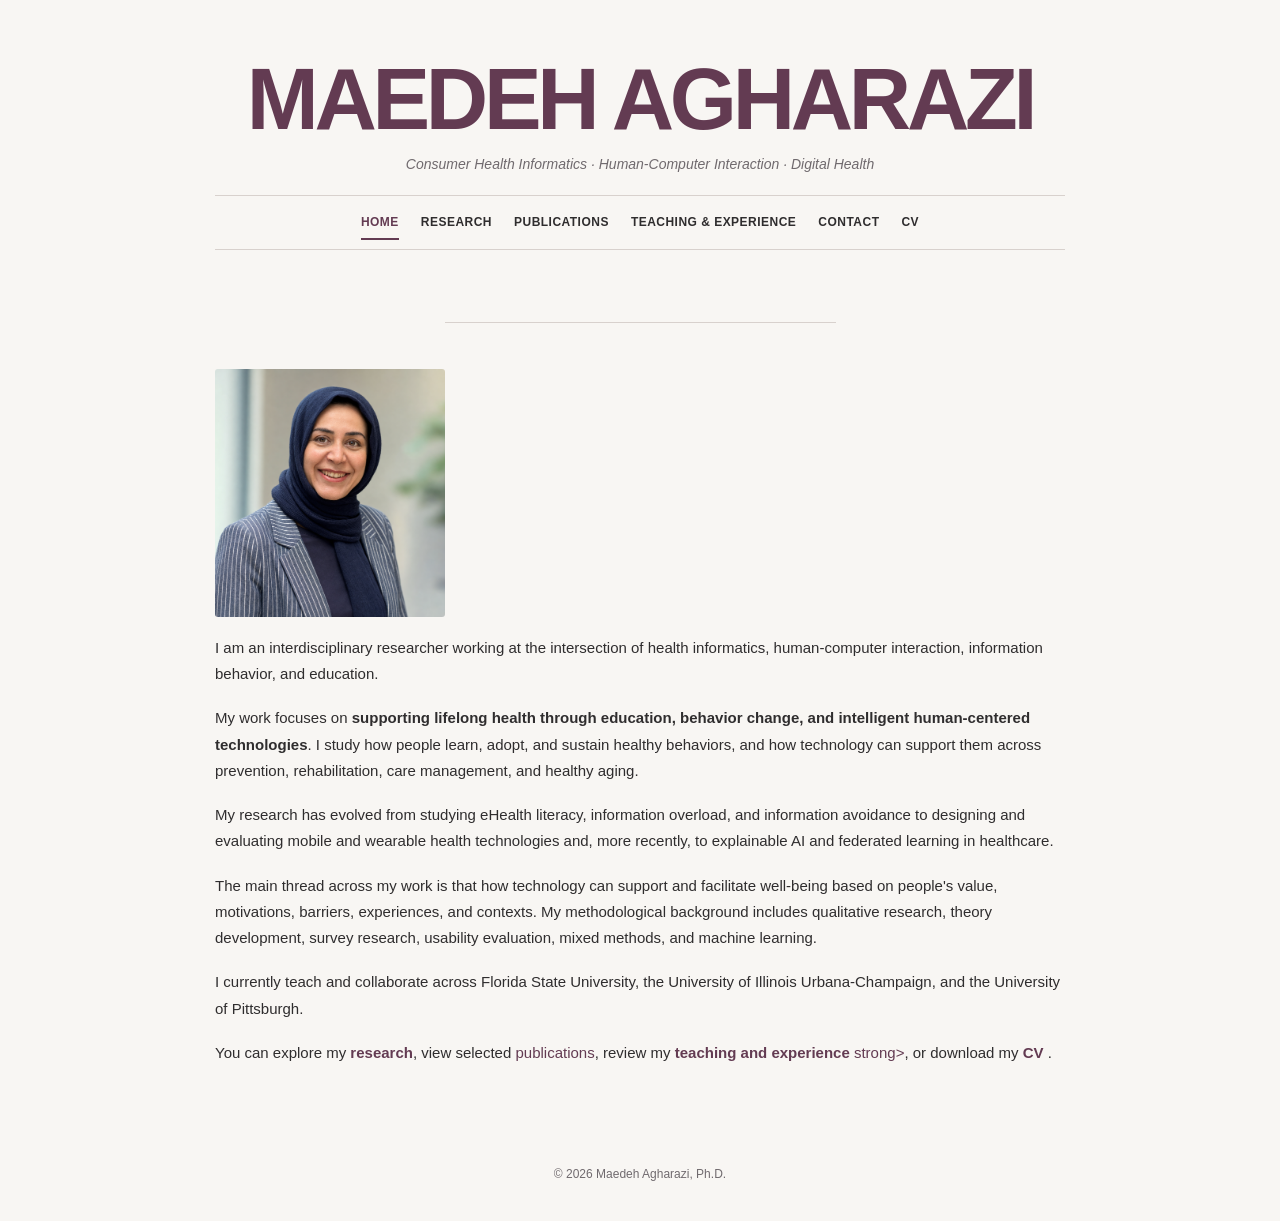
==== index.html @ a7dccb65 "Emphasize key sections with strong HTML tags Updated the HTML content to emphasize 'research', 'teac" ====
<!doctype html><html lang="en">
  <head>
    <meta charset="utf-8">
    <meta name="viewport" content="width=device-width,initial-scale=1">
    <title>Maedeh Agharazi, Ph.D.</title>
    <link rel="stylesheet" href="styles.css">
  </head>
  <body>
    <main class="site-shell">
      <header class="site-header">
        <h1 class="site-title">Maedeh Agharazi</h1>
    <p class="site-subtitle">Consumer Health Informatics · Human-Computer Interaction · Digital Health</p>
    <nav class="nav">
      <a href="index.html" aria-current="page">
      Home</a>
      <a href="research.html">
        Research</a>
      <a href="publications.html">
          Publications</a>
      <a href="experience.html">
            Teaching & Experience</a>
      <a href="contact.html">
              Contact</a>
      <a href="assets/Maedeh-Agharazi-CV.pdf" target="_blank" rel="noopener">
                CV</a>
    </nav>
  </header>
    <div class="rule">
      
    </div>
<div class="home-intro">
  <img
    class="headshot"
    src="assets/headshot.jpg"
    alt="Maedeh Agharazi">
</div>
      <div class="bio">
<p>I am an interdisciplinary researcher working at the intersection of health informatics, human-computer interaction, information behavior, and education.</p>
<p>My work focuses on <strong>supporting lifelong health through education, behavior change, and intelligent human-centered technologies</strong>. I study how people learn, adopt, and sustain healthy behaviors, and how technology can support them across prevention, rehabilitation, care management, and healthy aging.</p>
<p>My research has evolved from studying eHealth literacy, information overload, and information avoidance to designing and evaluating mobile and wearable health technologies and, more recently, to explainable AI and federated learning in healthcare.</p>
<p>The main thread across my work is that how technology can support and facilitate well-being based on people's value, motivations, barriers, experiences, and contexts. My methodological background includes qualitative research, theory development, survey research, usability evaluation, mixed methods, and machine learning.</p>
<p>I currently teach and collaborate across Florida State University, the University of Illinois Urbana-Champaign, and the University of Pittsburgh.</p>
<p>You can explore my 
  <a href="research.html">
    <strong>research</strong></a>, view selected 
  <a href="publications.html">
    publications</a>, review my <a href="experience.html">
       <strong>teaching and experience </strong>strong></a>, or download my <a href="assets/Maedeh-Agharazi-CV.pdf"><strong>CV</strong>
      </a>.</p>
</div>
    </section>
    </main>
    <footer class="footer">© 2026 Maedeh Agharazi, Ph.D.</footer>
  </body>
</html>
---- styles.css ----
:root {
  /* Primary brand colors */
  --plum: #633b52;
  --plum-dark: #482a3b;
  --plum-light: #eee5ea;

  /* Supporting colors */
  --sage: #657166;
  --sage-light: #e7ebe6;
  --beige: #ddd0c8;

  /* Text and structural colors */
  --ink: #2f2d2e;
  --muted: #706a6e;
  --line: #d8d1cd;

  /* Backgrounds */
  --page: #f8f6f3;
  --surface: #ffffff;
  --surface-warm: #f0eae5;

  /* Layout */
  --content-width: 850px;
}

/* Base styles */

*,
*::before,
*::after {
  box-sizing: border-box;
}

html {
  scroll-behavior: smooth;
}

body {
  margin: 0;
  background: var(--page);
  color: var(--ink);
  font-family: Aptos, "Segoe UI", Arial, sans-serif;
  font-size: 15px;
  line-height: 1.75;
}

img {
  max-width: 100%;
}

a {
  color: var(--plum);
  text-decoration: none;
  text-underline-offset: 4px;
  transition:
    color 0.2s ease,
    text-decoration-color 0.2s ease;
}

a:hover,
a:focus-visible {
  color: var(--plum-dark);
  text-decoration: underline;
  text-decoration-color: var(--beige);
}

a:focus-visible,
button:focus-visible,
.button:focus-visible {
  outline: 3px solid var(--beige);
  outline-offset: 3px;
}

/* Main layout */

.site-shell {
  width: min(100% - 56px, var(--content-width));
  margin: 0 auto;
  padding: 58px 0 80px;
}

/* Header */

.site-header {
  text-align: center;
}

.site-title {
  margin: 0;
  color: var(--plum);
  font-family: Aptos, "Segoe UI", Arial, sans-serif;
  font-size: clamp(3rem, 7vw, 5.4rem);
  font-weight: 600;
  line-height: 0.95;
  letter-spacing: -0.05em;
  text-transform: uppercase;
}

.site-subtitle {
  margin: 12px 0 18px;
  color: var(--muted);
  font-family: Aptos, "Segoe UI", Arial, sans-serif;
  font-size: 14px;
  font-style: italic;
}

/* Navigation */

.nav {
  display: flex;
  flex-wrap: wrap;
  justify-content: center;
  gap: 8px 22px;
  padding: 12px 0;
  border-top: 1px solid var(--line);
  border-bottom: 1px solid var(--line);
}

.nav a {
  position: relative;
  padding: 4px 0;
  color: var(--ink);
  font-size: 12px;
  font-weight: 700;
  letter-spacing: 0.04em;
  text-transform: uppercase;
}

.nav a:hover,
.nav a:focus-visible {
  color: var(--plum);
  text-decoration: none;
}

.nav a[aria-current="page"] {
  color: var(--plum);
}

.nav a[aria-current="page"]::after {
  position: absolute;
  right: 0;
  bottom: -3px;
  left: 0;
  height: 2px;
  background: var(--plum);
  content: "";
}

/* Decorative divider */

.rule {
  width: 46%;
  height: 1px;
  margin: 72px auto 46px;
  background: var(--line);
}

/* Page headings */

.page-heading {
  margin: 0 0 34px;
  color: var(--plum);
  font-family: Aptos, "Segoe UI", Arial, sans-serif;
  font-size: 32px;
  font-weight: 500;
  line-height: 1.25;
}

.section-block {
  margin: 0 0 44px;
}

.section-block h2 {
  margin: 0 0 12px;
  color: var(--plum);
  font-family: Aptos, "Segoe UI", Arial, sans-serif;
  font-size: 22px;
  font-weight: 600;
  line-height: 1.35;
}

.section-block h3 {
  color: var(--plum);
  font-family: Aptos, "Segoe UI", Arial, sans-serif;
}

/* Home introduction and wrapped headshot */

.home-intro {
  display: flow-root;
}

.headshot {
  float: left;
  width: 230px;
  height: auto;
  aspect-ratio: 1 / 1.08;
  margin: 0 30px 18px 0;
  border-radius: 3px;
  object-fit: cover;
  object-position: center;
}

.bio p {
  margin: 0 0 18px;
}

/* Research pillars */

.pillars {
  display: grid;
  grid-template-columns: repeat(2, minmax(0, 1fr));
  gap: 18px 28px;
}

.pillar {
  padding-left: 15px;
  border-left: 3px solid var(--sage);
}

.pillar strong {
  color: var(--plum);
}

.process {
  margin-top: 16px;
  color: var(--muted);
}

.process span {
  color: var(--plum);
  font-weight: 700;
}

/* Publications */

.pub,
.timeline-item {
  display: grid;
  gap: 18px;
  padding: 16px 0;
  border-bottom: 1px solid var(--line);
}

.pub {
  grid-template-columns: 64px minmax(0, 1fr);
}

.timeline-item {
  grid-template-columns: 120px minmax(0, 1fr);
}

.pub:first-of-type,
.timeline-item:first-of-type {
  border-top: 1px solid var(--line);
}

.pub-year,
.timeline-date {
  color: var(--plum);
  font-weight: 700;
}

.pub-title,
.timeline-role {
  font-weight: 700;
}

.pub-title a {
  color: var(--ink);
}

.pub-title a:hover,
.pub-title a:focus-visible {
  color: var(--plum);
}

.pub-meta {
  color: var(--muted);
  font-size: 14px;
}

.pub-meta a {
  color: var(--plum);
  font-weight: 600;
}

/* Highlight and contact boxes */

.highlight-box {
  padding: 22px 24px;
  background: var(--sage-light);
  border-left: 4px solid var(--sage);
}

.contact-box {
  padding: 24px;
  background: var(--sage-light);
  border-left: 4px solid var(--sage);
}

/* Buttons */

button,
.button {
  display: inline-block;
  padding: 10px 18px;
  border: 1px solid var(--plum);
  border-radius: 3px;
  background: var(--plum);
  color: var(--surface);
  font: inherit;
  font-weight: 600;
  cursor: pointer;
  transition:
    background-color 0.2s ease,
    border-color 0.2s ease;
}

button:hover,
.button:hover {
  border-color: var(--plum-dark);
  background: var(--plum-dark);
  color: var(--surface);
  text-decoration: none;
}

/* Footer */

.footer {
  width: min(100% - 56px, var(--content-width));
  margin: 0 auto;
  padding: 0 0 36px;
  color: var(--muted);
  font-size: 12px;
  text-align: center;
}

/* Mobile layout */

@media (max-width: 720px) {
  .site-shell {
    width: min(100% - 40px, var(--content-width));
    padding: 38px 0 60px;
  }

  .site-title {
    font-size: clamp(2.7rem, 14vw, 3.5rem);
  }

  .site-subtitle {
    line-height: 1.5;
  }

  .nav {
    gap: 6px 16px;
  }

  .rule {
    width: 70%;
    margin: 54px auto 34px;
  }

  .headshot {
    float: none;
    width: min(100%, 320px);
    margin: 0 auto 24px;
  }

  .pillars {
    grid-template-columns: 1fr;
  }

  .timeline-item {
    grid-template-columns: 1fr;
    gap: 4px;
  }
}

@media (max-width: 480px) {
  body {
    font-size: 14px;
  }

  .site-shell,
  .footer {
    width: min(100% - 32px, var(--content-width));
  }

  .pub {
    grid-template-columns: 1fr;
    gap: 4px;
  }

  .page-heading {
    font-size: 28px;
  }
}
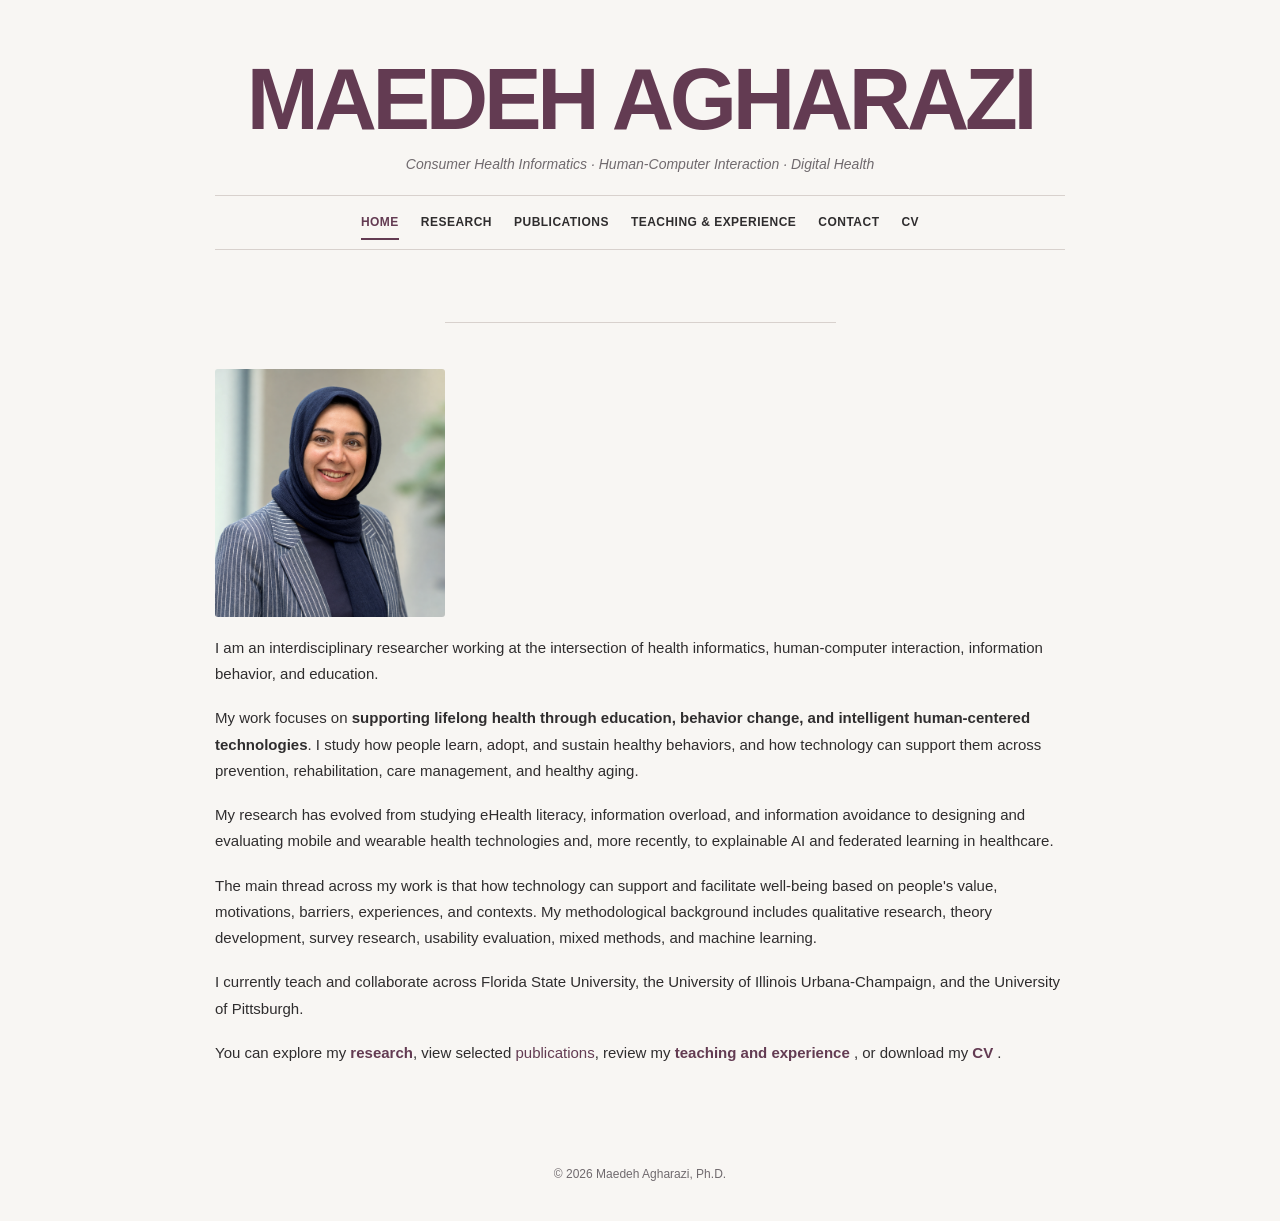
==== commit e2da0f43: "Fix HTML closing tag for teaching and experience link" ====
--- a/index.html
+++ b/index.html
@@ -45,7 +45,7 @@
     <strong>research</strong></a>, view selected 
   <a href="publications.html">
     publications</a>, review my <a href="experience.html">
-       <strong>teaching and experience </strong>strong></a>, or download my <a href="assets/Maedeh-Agharazi-CV.pdf"><strong>CV</strong>
+       <strong>teaching and experience </strong></a>, or download my <a href="assets/Maedeh-Agharazi-CV.pdf"><strong>CV</strong>
       </a>.</p>
 </div>
     </section>
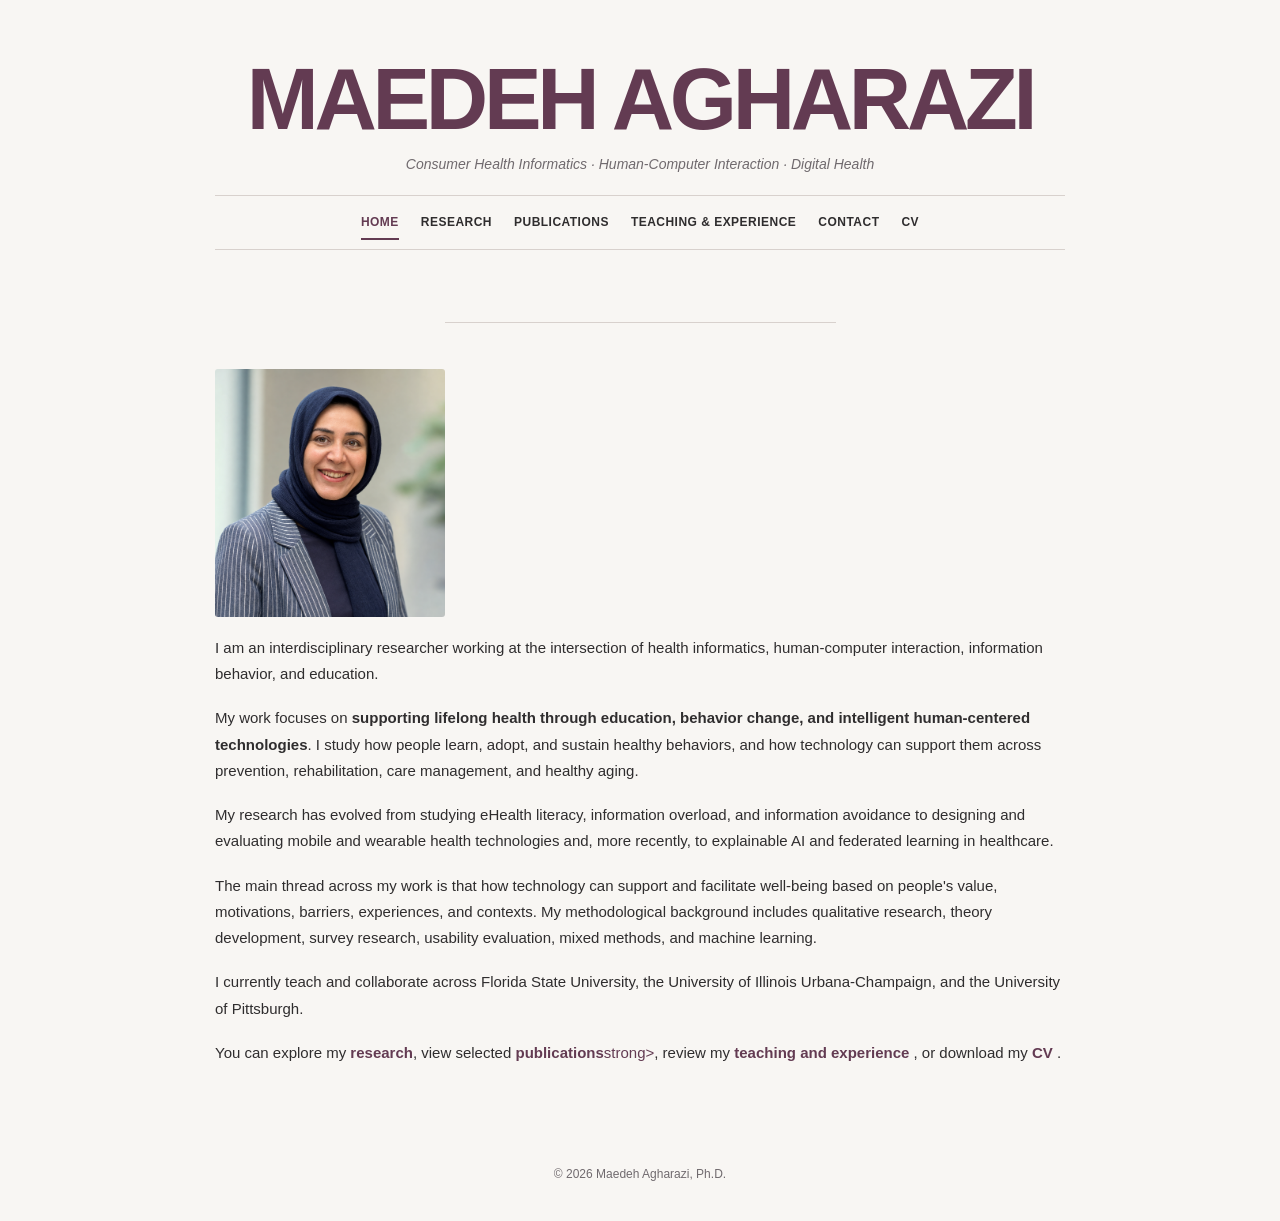
==== commit b29de686: "Correct HTML structure for publications link Fixed HTML formatting for publications link." ====
--- a/index.html
+++ b/index.html
@@ -1,4 +1,5 @@
-<!doctype html><html lang="en">
+<!doctype html>
+<html lang="en">
   <head>
     <meta charset="utf-8">
     <meta name="viewport" content="width=device-width,initial-scale=1">
@@ -44,7 +45,7 @@
   <a href="research.html">
     <strong>research</strong></a>, view selected 
   <a href="publications.html">
-    publications</a>, review my <a href="experience.html">
+   <strong> publications</strong>strong></a>, review my <a href="experience.html">
        <strong>teaching and experience </strong></a>, or download my <a href="assets/Maedeh-Agharazi-CV.pdf"><strong>CV</strong>
       </a>.</p>
 </div>
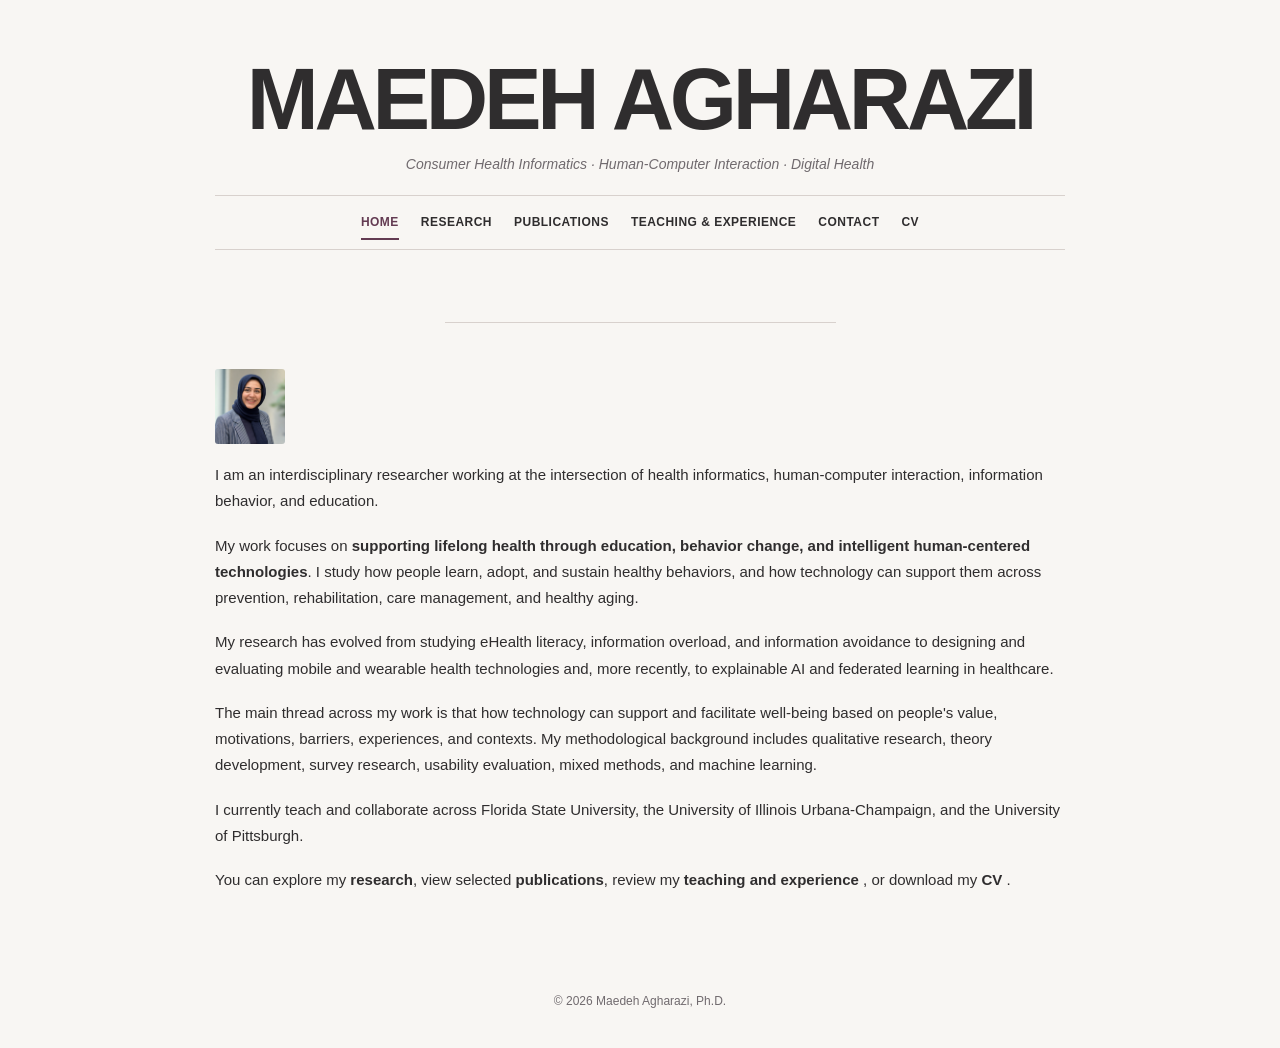
==== commit e313b8ad: "Refactor bio section for improved readability Split a long paragraph into two for better readability" ====
--- a/index.html
+++ b/index.html
@@ -37,7 +37,8 @@
 </div>
       <div class="bio">
 <p>I am an interdisciplinary researcher working at the intersection of health informatics, human-computer interaction, information behavior, and education.</p>
-<p>My work focuses on <strong>supporting lifelong health through education, behavior change, and intelligent human-centered technologies</strong>. I study how people learn, adopt, and sustain healthy behaviors, and how technology can support them across prevention, rehabilitation, care management, and healthy aging.</p>
+<p>My work focuses on <strong>supporting lifelong health through education, behavior change, and intelligent human-centered technologies</strong>.
+  I study how people learn, adopt, and sustain healthy behaviors, and how technology can support them across prevention, rehabilitation, care management, and healthy aging.</p>
 <p>My research has evolved from studying eHealth literacy, information overload, and information avoidance to designing and evaluating mobile and wearable health technologies and, more recently, to explainable AI and federated learning in healthcare.</p>
 <p>The main thread across my work is that how technology can support and facilitate well-being based on people's value, motivations, barriers, experiences, and contexts. My methodological background includes qualitative research, theory development, survey research, usability evaluation, mixed methods, and machine learning.</p>
 <p>I currently teach and collaborate across Florida State University, the University of Illinois Urbana-Champaign, and the University of Pittsburgh.</p>
@@ -45,7 +46,7 @@
   <a href="research.html">
     <strong>research</strong></a>, view selected 
   <a href="publications.html">
-   <strong> publications</strong>strong></a>, review my <a href="experience.html">
+   <strong> publications</strong></a>, review my <a href="experience.html">
        <strong>teaching and experience </strong></a>, or download my <a href="assets/Maedeh-Agharazi-CV.pdf"><strong>CV</strong>
       </a>.</p>
 </div>
--- a/styles.css
+++ b/styles.css
@@ -45,11 +45,11 @@
 }
 
 img {
-  max-width: 100%;
+  max-width: 70px;
 }
 
 a {
-  color: var(--plum);
+  color: var(--ink);
   text-decoration: none;
   text-underline-offset: 4px;
   transition:
@@ -87,7 +87,7 @@
 
 .site-title {
   margin: 0;
-  color: var(--plum);
+  color: var(--ink);
   font-family: Aptos, "Segoe UI", Arial, sans-serif;
   font-size: clamp(3rem, 7vw, 5.4rem);
   font-weight: 600;
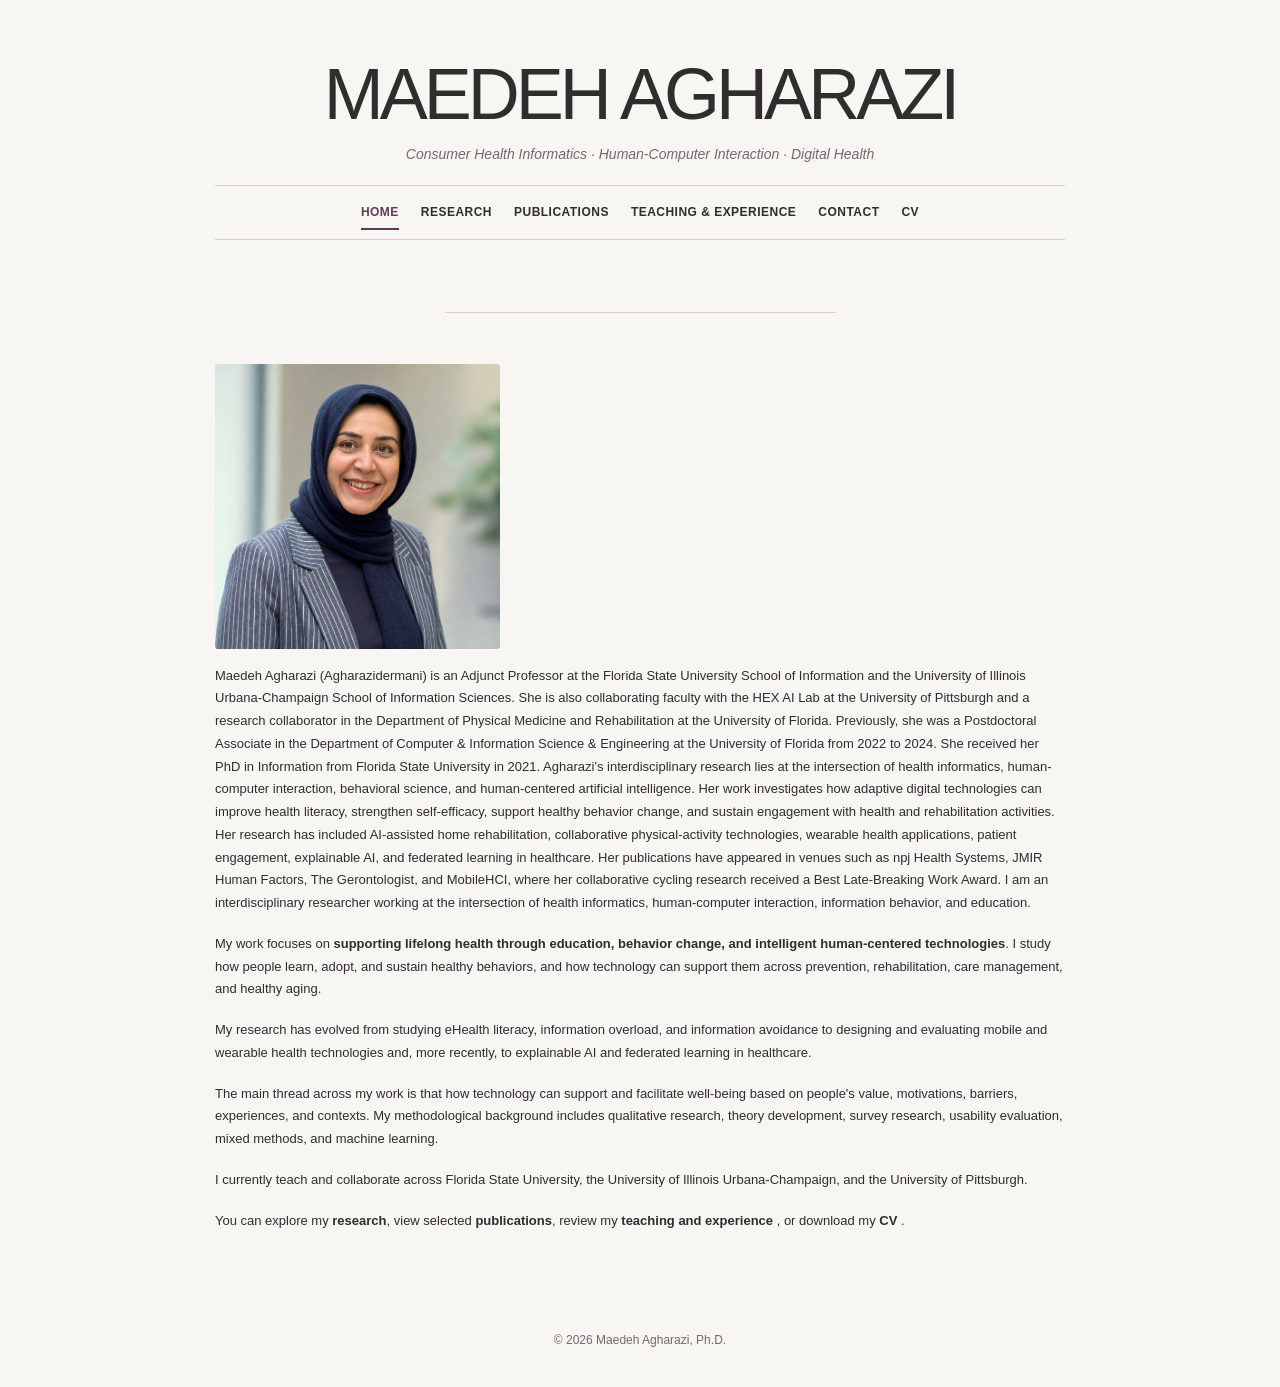
==== commit d4e0ed66: "Enhance bio section Expanded the bio section to include detailed information about Maedeh Agharazi's" ====
--- a/index.html
+++ b/index.html
@@ -36,7 +36,12 @@
     alt="Maedeh Agharazi">
 </div>
       <div class="bio">
-<p>I am an interdisciplinary researcher working at the intersection of health informatics, human-computer interaction, information behavior, and education.</p>
+<p>Maedeh Agharazi (Agharazidermani) is an Adjunct Professor at the Florida State University School of Information and the University of Illinois Urbana-Champaign School of Information Sciences. She is also collaborating faculty with the HEX AI Lab at the University of Pittsburgh and a research collaborator in the Department of Physical Medicine and Rehabilitation at the University of Florida. Previously, she was a Postdoctoral Associate in the Department of Computer & Information Science & Engineering at the University of Florida from 2022 to 2024. She received her PhD in Information from Florida State University in 2021.
+Agharazi’s interdisciplinary research lies at the intersection of health informatics, human-computer interaction, behavioral science, and human-centered artificial intelligence. Her work investigates how adaptive digital technologies can improve health literacy, strengthen self-efficacy, support healthy behavior change, and sustain engagement with health and rehabilitation activities. Her research has included AI-assisted home rehabilitation, collaborative physical-activity technologies, wearable health applications, patient engagement, explainable AI, and federated learning in healthcare.
+  Her publications have appeared in venues such as npj Health Systems, JMIR Human Factors, The Gerontologist, and MobileHCI, where her collaborative cycling research received a Best Late-Breaking Work Award.
+
+  
+  I am an interdisciplinary researcher working at the intersection of health informatics, human-computer interaction, information behavior, and education.</p>
 <p>My work focuses on <strong>supporting lifelong health through education, behavior change, and intelligent human-centered technologies</strong>.
   I study how people learn, adopt, and sustain healthy behaviors, and how technology can support them across prevention, rehabilitation, care management, and healthy aging.</p>
 <p>My research has evolved from studying eHealth literacy, information overload, and information avoidance to designing and evaluating mobile and wearable health technologies and, more recently, to explainable AI and federated learning in healthcare.</p>
--- a/styles.css
+++ b/styles.css
@@ -40,12 +40,12 @@
   background: var(--page);
   color: var(--ink);
   font-family: Aptos, "Segoe UI", Arial, sans-serif;
-  font-size: 15px;
+  font-size: 13px;
   line-height: 1.75;
 }
 
 img {
-  max-width: 70px;
+  max-width: 270px;
 }
 
 a {
@@ -89,10 +89,10 @@
   margin: 0;
   color: var(--ink);
   font-family: Aptos, "Segoe UI", Arial, sans-serif;
-  font-size: clamp(3rem, 7vw, 5.4rem);
-  font-weight: 600;
-  line-height: 0.95;
-  letter-spacing: -0.05em;
+  font-size: clamp(3rem, 6.5vw, 4.5rem);
+  font-weight: 500;
+  line-height: 1;
+  letter-spacing: -0.055em;
   text-transform: uppercase;
 }
 
@@ -161,8 +161,8 @@
   margin: 0 0 34px;
   color: var(--plum);
   font-family: Aptos, "Segoe UI", Arial, sans-serif;
-  font-size: 32px;
-  font-weight: 500;
+  font-size: 28px;
+  font-weight: 360;
   line-height: 1.25;
 }
 
@@ -175,7 +175,7 @@
   color: var(--plum);
   font-family: Aptos, "Segoe UI", Arial, sans-serif;
   font-size: 22px;
-  font-weight: 600;
+  font-weight: 400;
   line-height: 1.35;
 }
 
@@ -184,21 +184,25 @@
   font-family: Aptos, "Segoe UI", Arial, sans-serif;
 }
 
-/* Home introduction and wrapped headshot */
+/* Home introduction with wrapped headshot */
 
 .home-intro {
   display: flow-root;
 }
 
-.headshot {
+.home-intro .headshot {
   float: left;
-  width: 230px;
+  display: block;
+  width: 285px;
+  max-width: 42%;
   height: auto;
-  aspect-ratio: 1 / 1.08;
-  margin: 0 30px 18px 0;
+  margin: 5px 30px 16px 0;
   border-radius: 3px;
   object-fit: cover;
-  object-position: center;
+}
+
+.home-intro p {
+  margin: 0 0 18px;
 }
 
 .bio p {
@@ -361,11 +365,12 @@
     margin: 54px auto 34px;
   }
 
-  .headshot {
-    float: none;
-    width: min(100%, 320px);
-    margin: 0 auto 24px;
-  }
+.home-intro .headshot {
+  float: none;
+  width: min(100%, 360px);
+  max-width: 100%;
+  margin: 0 auto 24px;
+}
 
   .pillars {
     grid-template-columns: 1fr;
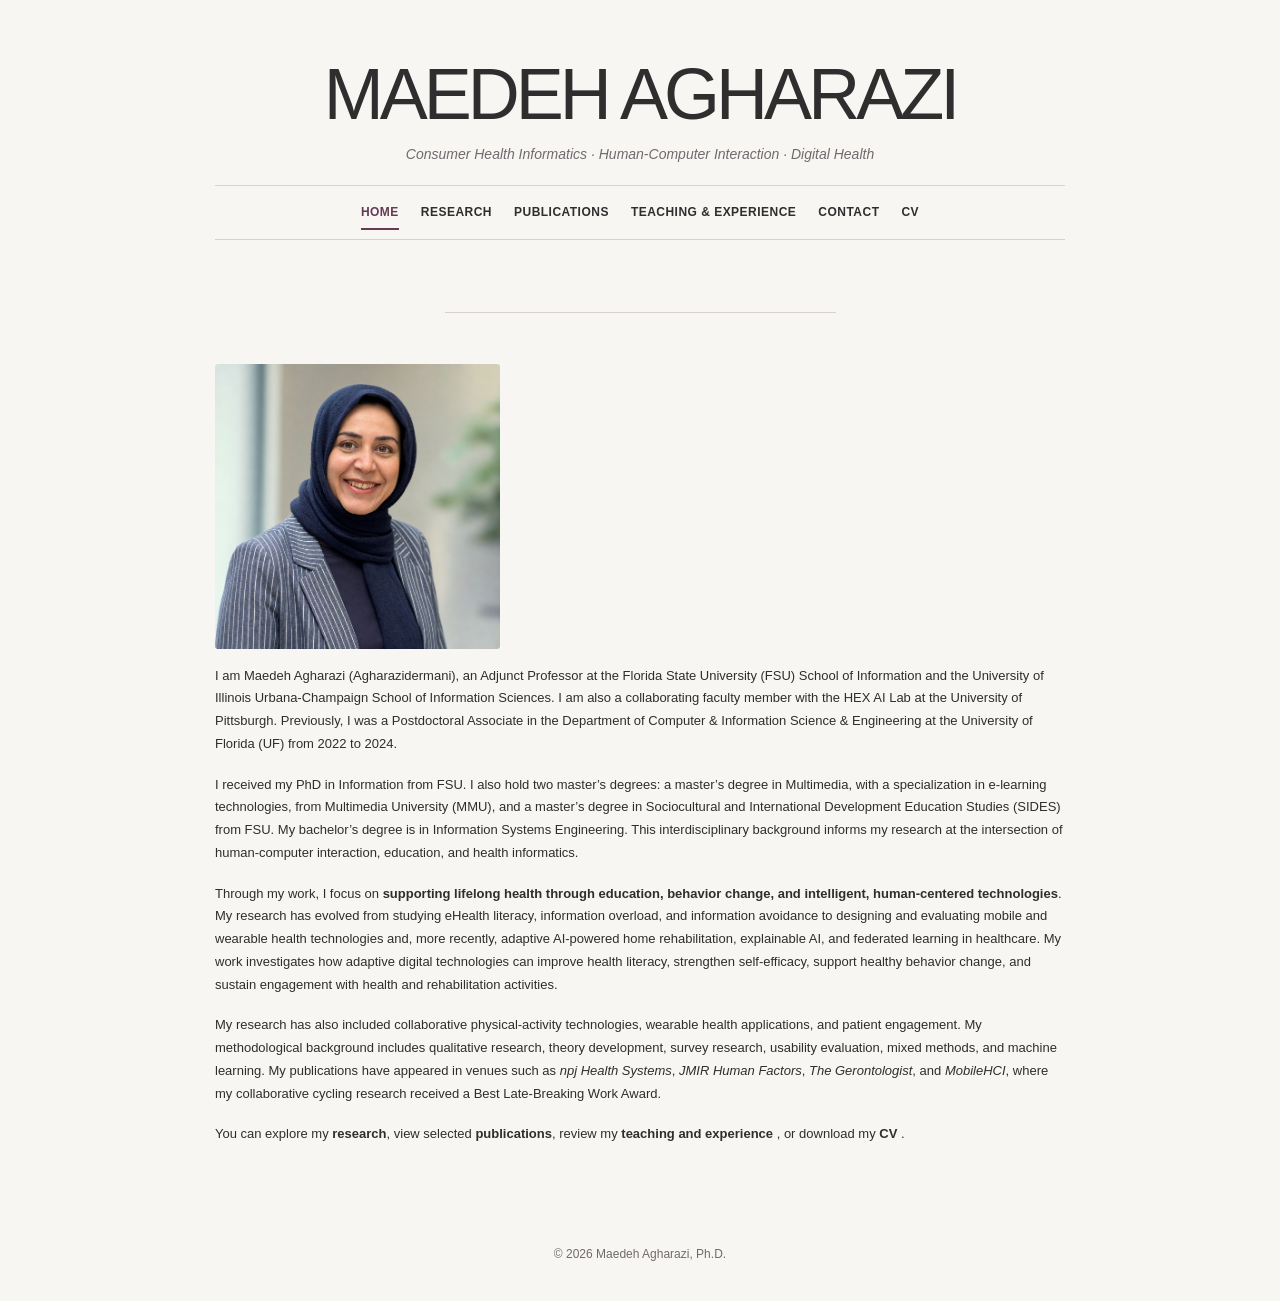
==== commit b2708ef5: "Revise bio Updated the bio section to provide a more concise overview of Maedeh Agharazi's academic " ====
--- a/index.html
+++ b/index.html
@@ -36,17 +36,22 @@
     alt="Maedeh Agharazi">
 </div>
       <div class="bio">
-<p>Maedeh Agharazi (Agharazidermani) is an Adjunct Professor at the Florida State University School of Information and the University of Illinois Urbana-Champaign School of Information Sciences. She is also collaborating faculty with the HEX AI Lab at the University of Pittsburgh and a research collaborator in the Department of Physical Medicine and Rehabilitation at the University of Florida. Previously, she was a Postdoctoral Associate in the Department of Computer & Information Science & Engineering at the University of Florida from 2022 to 2024. She received her PhD in Information from Florida State University in 2021.
-Agharazi’s interdisciplinary research lies at the intersection of health informatics, human-computer interaction, behavioral science, and human-centered artificial intelligence. Her work investigates how adaptive digital technologies can improve health literacy, strengthen self-efficacy, support healthy behavior change, and sustain engagement with health and rehabilitation activities. Her research has included AI-assisted home rehabilitation, collaborative physical-activity technologies, wearable health applications, patient engagement, explainable AI, and federated learning in healthcare.
-  Her publications have appeared in venues such as npj Health Systems, JMIR Human Factors, The Gerontologist, and MobileHCI, where her collaborative cycling research received a Best Late-Breaking Work Award.
+<p>
+  I am Maedeh Agharazi (Agharazidermani), an Adjunct Professor at the Florida State University (FSU) School of Information and the University of Illinois Urbana-Champaign School of Information Sciences. I am also a collaborating faculty member with the HEX AI Lab at the University of Pittsburgh. Previously, I was a Postdoctoral Associate in the Department of Computer &amp; Information Science &amp; Engineering at the University of Florida (UF) from 2022 to 2024.
+</p>
 
-  
-  I am an interdisciplinary researcher working at the intersection of health informatics, human-computer interaction, information behavior, and education.</p>
-<p>My work focuses on <strong>supporting lifelong health through education, behavior change, and intelligent human-centered technologies</strong>.
-  I study how people learn, adopt, and sustain healthy behaviors, and how technology can support them across prevention, rehabilitation, care management, and healthy aging.</p>
-<p>My research has evolved from studying eHealth literacy, information overload, and information avoidance to designing and evaluating mobile and wearable health technologies and, more recently, to explainable AI and federated learning in healthcare.</p>
-<p>The main thread across my work is that how technology can support and facilitate well-being based on people's value, motivations, barriers, experiences, and contexts. My methodological background includes qualitative research, theory development, survey research, usability evaluation, mixed methods, and machine learning.</p>
-<p>I currently teach and collaborate across Florida State University, the University of Illinois Urbana-Champaign, and the University of Pittsburgh.</p>
+<p>
+  I received my PhD in Information from FSU. I also hold two master’s degrees: a master’s degree in Multimedia, with a specialization in e-learning technologies, from Multimedia University (MMU), and a master’s degree in Sociocultural and International Development Education Studies (SIDES) from FSU. My bachelor’s degree is in Information Systems Engineering. This interdisciplinary background informs my research at the intersection of human-computer interaction, education, and health informatics.
+</p>
+
+<p>
+  Through my work, I focus on <strong>supporting lifelong health through education, behavior change, and intelligent, human-centered technologies</strong>. My research has evolved from studying eHealth literacy, information overload, and information avoidance to designing and evaluating mobile and wearable health technologies and, more recently, adaptive AI-powered home rehabilitation, explainable AI, and federated learning in healthcare. My work investigates how adaptive digital technologies can improve health literacy, strengthen self-efficacy, support healthy behavior change, and sustain engagement with health and rehabilitation activities.
+</p>
+
+<p>
+  My research has also included collaborative physical-activity technologies, wearable health applications, and patient engagement. My methodological background includes qualitative research, theory development, survey research, usability evaluation, mixed methods, and machine learning. My publications have appeared in venues such as <em>npj Health Systems</em>, <em>JMIR Human Factors</em>, <em>The Gerontologist</em>, and <em>MobileHCI</em>, where my collaborative cycling research received a Best Late-Breaking Work Award.
+</p>
+
 <p>You can explore my 
   <a href="research.html">
     <strong>research</strong></a>, view selected 
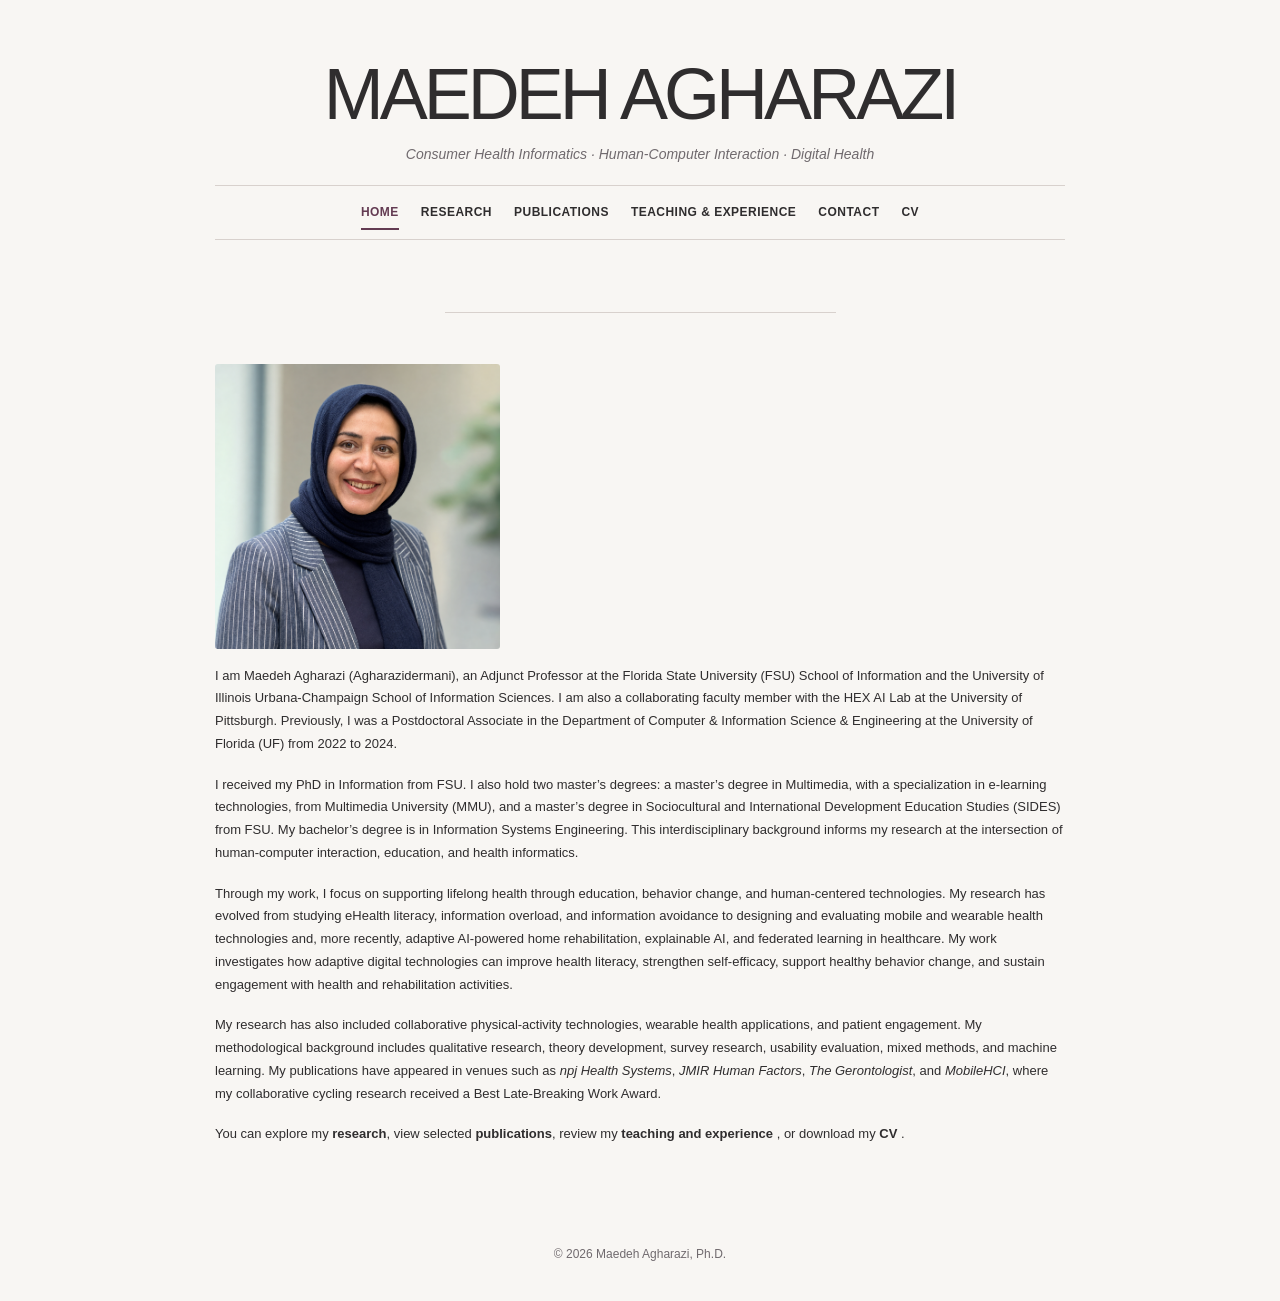
==== commit e1729303: "proofread" ====
--- a/index.html
+++ b/index.html
@@ -45,7 +45,8 @@
 </p>
 
 <p>
-  Through my work, I focus on <strong>supporting lifelong health through education, behavior change, and intelligent, human-centered technologies</strong>. My research has evolved from studying eHealth literacy, information overload, and information avoidance to designing and evaluating mobile and wearable health technologies and, more recently, adaptive AI-powered home rehabilitation, explainable AI, and federated learning in healthcare. My work investigates how adaptive digital technologies can improve health literacy, strengthen self-efficacy, support healthy behavior change, and sustain engagement with health and rehabilitation activities.
+  Through my work, I focus on supporting lifelong health through education, behavior change, and human-centered technologies. 
+  My research has evolved from studying eHealth literacy, information overload, and information avoidance to designing and evaluating mobile and wearable health technologies and, more recently, adaptive AI-powered home rehabilitation, explainable AI, and federated learning in healthcare. My work investigates how adaptive digital technologies can improve health literacy, strengthen self-efficacy, support healthy behavior change, and sustain engagement with health and rehabilitation activities.
 </p>
 
 <p>
